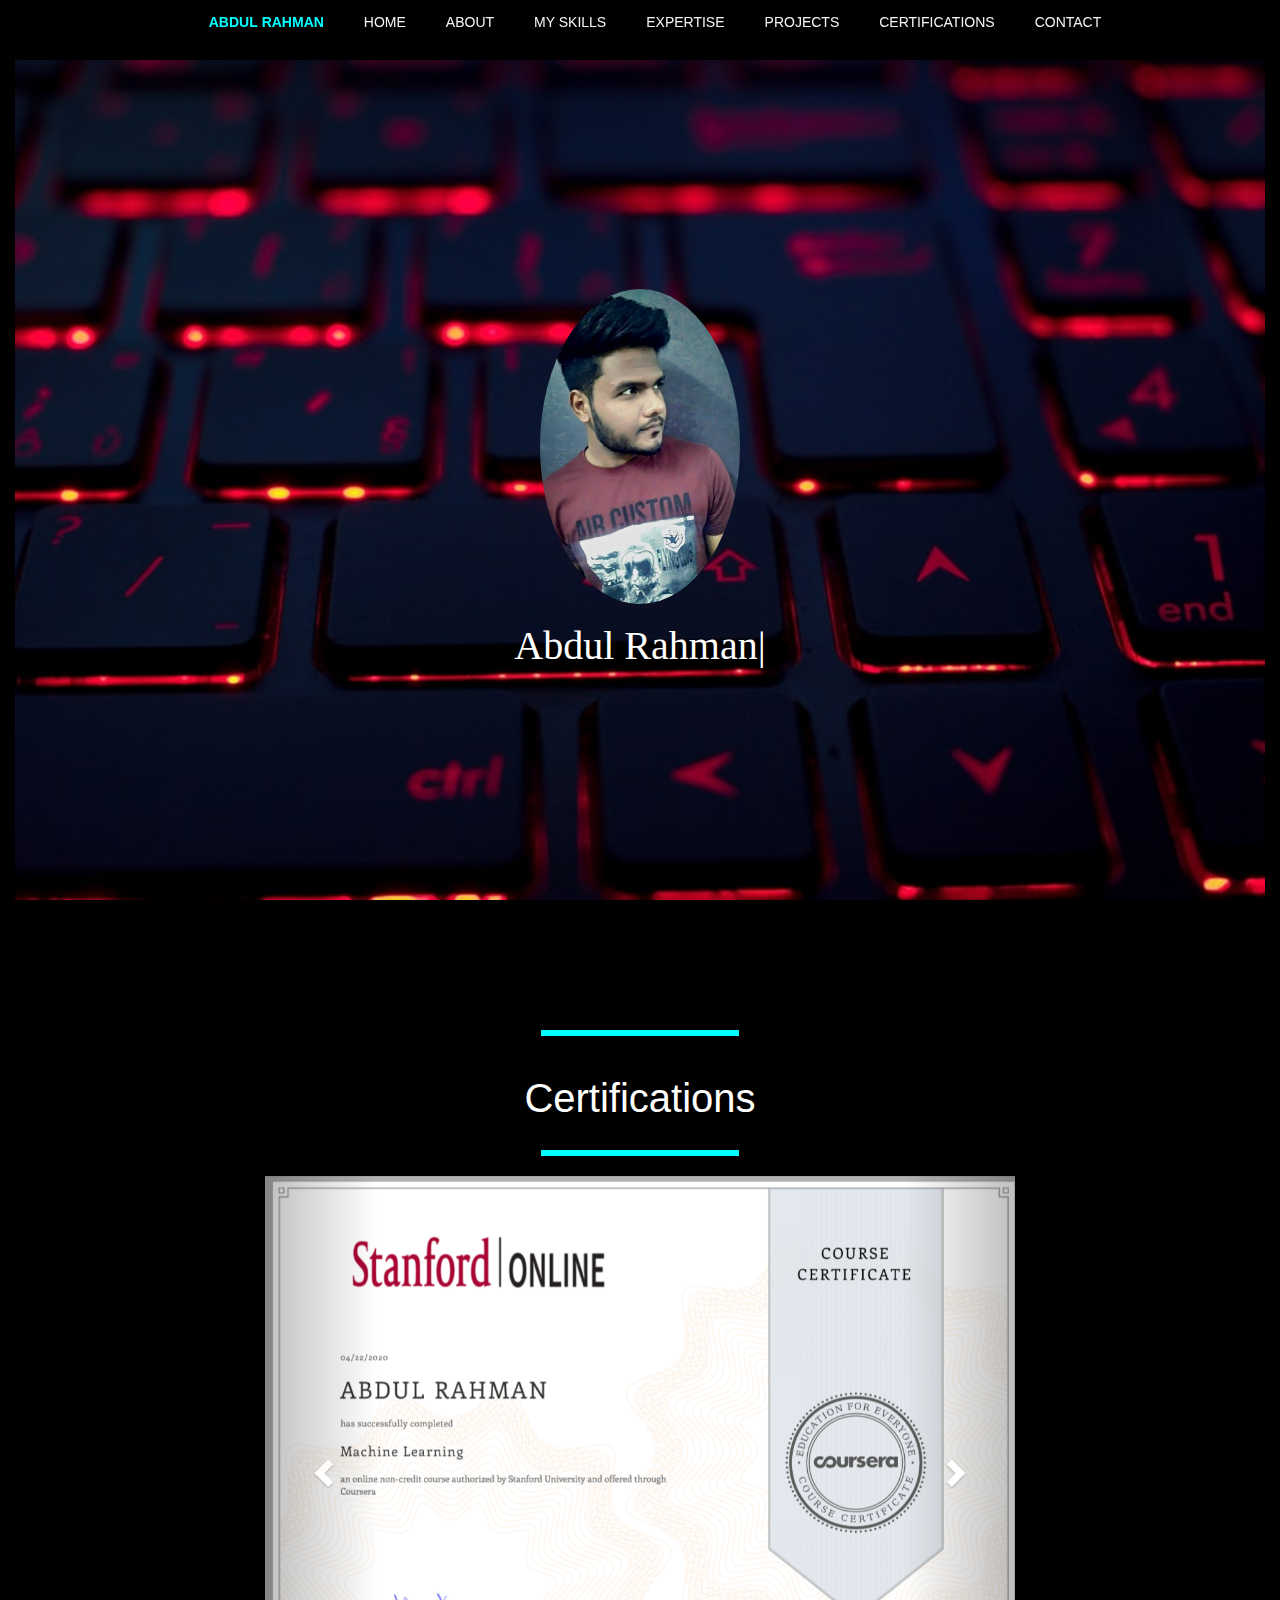
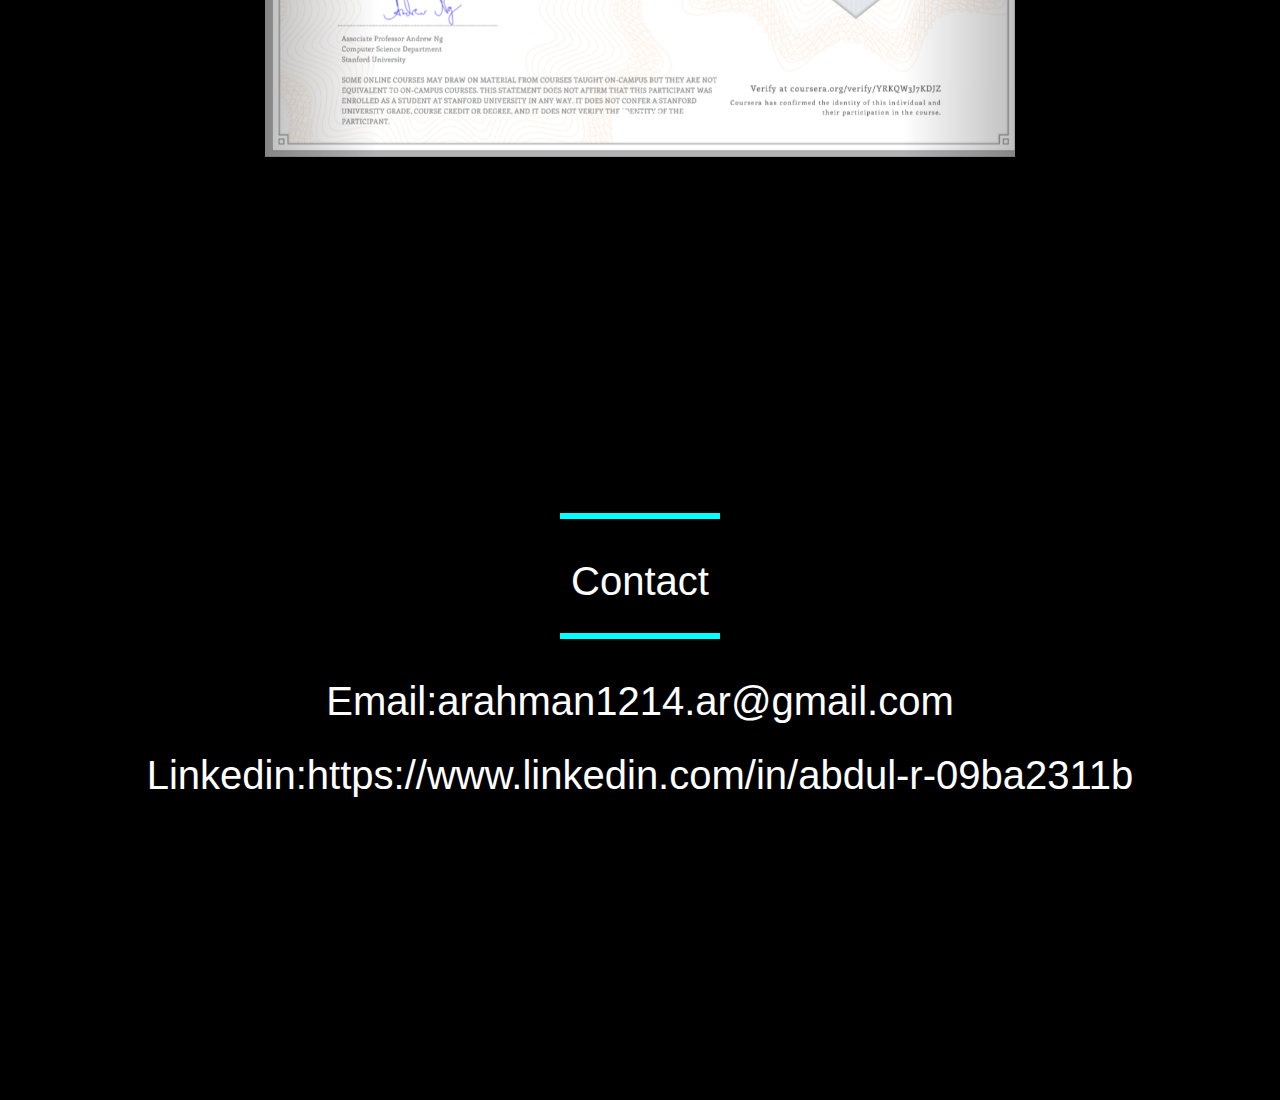
==== index.html @ df68dae1 "first commit" ====
<html>
    <head>
        <link rel="stylesheet" href="https://maxcdn.bootstrapcdn.com/bootstrap/3.4.1/css/bootstrap.min.css">
        <link rel="stylesheet" href="style.css">    
        <script src="https://ajax.googleapis.com/ajax/libs/jquery/3.5.1/jquery.min.js"></script>
        <script src="https://maxcdn.bootstrapcdn.com/bootstrap/3.4.1/js/bootstrap.min.js"></script>
<script>
// To disable right click
document.addEventListener('contextmenu', event => event.preventDefault());

// To disable F12 options
document.onkeypress = function (event) {
event = (event || window.event);
if (event.keyCode == 123) {
return false;
}
}
document.onmousedown = function (event) {
event = (event || window.event);
if (event.keyCode == 123) {
return false;
}
}
document.onkeydown = function (event) {
event = (event || window.event);
if (event.keyCode == 123) {
return false;
}
}

// To To Disable ctrl+c, ctrl+u

jQuery(document).ready(function($){
$(document).keydown(function(event) {
var pressedKey = String.fromCharCode(event.keyCode).toLowerCase();

if (event.ctrlKey && (pressedKey == "c" || pressedKey == "u")) {
alert('Sorry, This Functionality Has Been Disabled!');
//disable key press porcessing
return false;
}
});
});

</script>          
        </head>
        <body>
            <div class="container">
                <nav class="navbar">
                    <ul>
                        <li><p style="color: aqua;font-weight: bold;">ABDUL&nbsp;RAHMAN</p></li>
                        <li><a href="#home">Home</a></li>
                        <li><a href="#about">About</a></li>
                        <li><a href="#myskills">My Skills</a></li>
                        <li><a href="#expertise">Expertise</a></li>
                        <li><a href="#projects">Projects</a></li>
                        <li><a href="#certifications">Certifications</a></li>
                        <li><a href="#contact">Contact</a></li>
                      </ul>
                    </nav>

  <!--Section-1-->
                    <section id="home">
                 
                  <div class ="row">
                    <br>
                    <br>
                    <br>
                    <img src="me7.jpg" width="200" height="200" class="img-responsive" id="img1">
                    
                  </div>
                  <div class="typed_wrap">
                    <h1 style="font-family:'Courgette';"> <span class="type" style="color:white;"></span></h1>
                  </div>
                  <script type="text/javascript" src="typed.js"></script>
                  <script type="text/javascript">
                  var typed = new Typed('.type', {
              strings: ['Abdul Rahman', 'CS Undergrad','Actively Seeking Full-Time Position','Machine Learning','Data Science','Software Development.'],
              typeSpeed:20,
              backSpeed:20,
              loop:true
            });
                  </script>

                </section>
<!--Section-1-->




<!--Section-2-->
                <section id="about">
                <div class="row" id="aboutrow">
                    <br>
                    <br>
                    <br>
                   <center> <hr  style="width:20%;"></center>
                    <h1>About</h1>
                    <center> <hr style="width:20%;"></center>
                    <br>
                    <div class="typed_wrap">
                        <h3 style="font-family:'Courgette';"> <span class="type1" style="color:white;"></span></h3>
                      </div>
                      <script type="text/javascript" src="typed.js"></script>
                      <script type="text/javascript">
                      var typed = new Typed('.type1', {
                  strings: ['Abdul Rahman'],
                  typeSpeed:40,
                  backSpeed:40,
                  loop:true
                });
            </script> 
                    
                   
          <br>
          <h4>FINAL YEAR COMPUTER SCIENCE UNDERGRADUATE</h4>
          <br>
          
          
         
          <center><img src="me7.jpg" width="200" height="200" class="img-responsive"></center>  
          <br>
          <p id="p1">Currently pursuing my BTECH from CVR college of engineering. <br>Former Head of Event and Website management at White Volunteers Foundation
             <br> Open to Full-Time opportunities in Machine Learning, 
             Computer Vision, Data Science and Software Development.</p>
             <br>
          
          </div>
             
                </section>

<!--Section-2-->


<!--Section-3-->
                <section id="myskills">
                    <hr  style="width:12%;">
                    <h1>My Skills</h1>
                  
                    <hr  style="width:12%;">
                  
<br>
<br>

                    <div class="row" id="myskillsmain">
                        <div class="col-sm-4" id="myskills11">
                            <h2><span class="glyphicon glyphicon-chevron-right" style="color:aqua;"></span>Data Science</h2>
                            <h2><span class="glyphicon glyphicon-chevron-right" style="color:aqua;"></span>Machine Learning</h2>
                            <h2><span class="glyphicon glyphicon-chevron-right" style="color:aqua;"></span>Open Cv</h2>
                        </div>
                        <div class="col-sm-4" id="myskills12">
                            <h2><span class="glyphicon glyphicon-chevron-right" style="color:aqua;"></span>NodeJs</h2>
                            <h2><span class="glyphicon glyphicon-chevron-right" style="color:aqua;"></span>ExpressJS</h2>
                            <h2><span class="glyphicon glyphicon-chevron-right" style="color:aqua;"></span>ReactJS</h2>
                        </div>
                        
                        <div class="col-sm-4" id="myskills13">
                            <h2><span class="glyphicon glyphicon-chevron-right" style="color:aqua;"></span>MongoDB</h2>
                            <h2><span class="glyphicon glyphicon-chevron-right" style="color:aqua;"></span>MySql</h2>
                            <h2><span class="glyphicon glyphicon-chevron-right" style="color:aqua;"></span>Firebase</h2>
                        </div>
                    </div>
                   
                   
                    <div class="row" id="myskillsmain2">
                        <div class="col-sm-6" id="myskills21">
                            
                            <br>
                            <center>  <h2>Programming Languages</h2></center>
                             <center> <div class="contentContainer">
                               <div class="progressBar">
                                 <h3>C</h3>
                                 <div class="progressBarContainer">
                                   <div class="progressBarValue value-80"></div>
                                 </div>
                               </div>
                               <div class="progressBar">
                                 <h3>Java</h3>
                                 <div class="progressBarContainer">
                                   <div class="progressBarValue value-90"></div>
                                 </div>
                               </div>
                               <div class="progressBar">
                                 <h3>Python</h3>
                                 <div class="progressBarContainer">
                                   <div class="progressBarValue value-70"></div>
                                 </div>
                               </div>
                             </div>   
                              
                            </center>
                 


                        </div>
                        <div class="col-sm-6" id="myskills22">

                            <br>
                            <center>  <h2>Web Technologies</h2></center>
                            <center><div class="contentContainer">
                             <div class="progressBar">
                               <h3>HTML5</h3>
                               <div class="progressBarContainer">
                                 <div class="progressBarValue value-90"></div>
                               </div>
                             </div>
                             <div class="progressBar">
                               <h3>CSS3</h3>
                               <div class="progressBarContainer">
                                 <div class="progressBarValue value-80"></div>
                               </div>
                             </div>
                             <div class="progressBar">
                               <h3>Javascript</h3>
                               <div class="progressBarContainer">
                                 <div class="progressBarValue value-70"></div>
                               </div>
                             </div>
                           </div>   
                        </center>
                
                
                

                        </div>
                        
                    </div>
                   

                </section>


  <!--Section-3-->   
   


  <!--new section-->
                <section id="expertise">

<br>
<br>
                     <div class="row">
                        <center><hr width="12%"></center> 
                        <center><h1 id="what">What I can Do</h1></center>
                       <center><hr width="12%"></center>
                       <br>
                        <div class="col-sm-4" id="exp1">
                        <center>  <h1>Programming</h1></center>
                        <br> 
                         <center> <img src="prog.jpg" height="120" width="120" class="img-responsive" id="curly"></center>
                          <p id="p1">I am proficient in C/Java coding languages. I have a relatively good exposure to Python too, can switch to any language as per the project requirements.
                          </p>
                        </div>
                        <div class="col-sm-4" id="exp2">
                        <center> <h1>Machine Learning</h1></center> 
                        <br>
                        <center><img src="ml6.gif" height="160" width="160" class="img-responsive" id="curly"></center>
                          <p id="p2">Machine Learning being the science of teaching machines, is my major interest. Would love to welcome any opportunities in ML and DL.I have used ML skills in building my major project
                          </p>
                        </div>
                        <div class="col-sm-4" id="exp3">
                        <center> <h1>Data Science</h1></center> 
                        <br>
                          <center><img src="ds4.gif" height="150" width="200" class="img-responsive" id="curly">  </center>
                          <p id="p3">Most of my Previous and Ongoing projects involve the use of Data Science. Constantly exploring this hot field.
                          </p>
                        </div>
                        
                      </div>
                      <div class="row">
                          <div class="col-sm-6">
  
                              <center><h1>Web Development</h1></center> 
                              <br>
                               <center><img src="bolgapp.jpg" height="140" width="140" class="img-responsive" id="curly"></center>
                               <p id="p4">I can create full stack website using Mean,Express,ReactJs,NodeJS,also i have basic knowledge of Flask to create Api's in python.
                                 The website right here is one of my learning experience in Web development.
                               </p>
                             
                          </div>
                          <div class="col-sm-6">


                            <center><h1>Automation</h1></center> 
                            <br>
                             <center><img src="auto3.gif" height="120" width="120" class="img-responsive" id="curly"></center>
                             <p id="p4">I use Selenium-Python to automate the boring stuff, also in performing web scrapping to create my own datasets for a particualar problem. 
                             </p>
                           

                        </div>

                      </div>
                      

                     </section>

<!--new scetion-->


  <!--Section-4-->
                <section id="projects">
                  <hr  style="width:12%;">
                    <h1>Projects</h1>
                    <hr  style="width:12%;">
                    <br>
                    <div class="row" id="projects1" style="background-color: black;">
                      <div class="col-sm-4" >
                             <h2>Video based attendance Monitoring System</h2>
                             <img src="proj1.png" height="100" width="100">
                      </div><!--1-->
                      <div class="col-sm-4" >
                        <h2>Sales Prediction using Machine Learning</h2>
                        <img src="salespred.png" height="100" width="100">
                      </div><!--2-->
                      <div class="col-sm-4" >
                        <h2>Faculty Feedback Management System</h2>
                        <img src="survey.jpg" height="100" width="100">
                      </div><!--3-->
                    </div>
                    <div class="row" id="projects2" style="background-color: black;">
                      <div class="col-sm-4" >
                        <h2>Blog App using Flask</h2>
                        <img src="bolgapp.jpg" height="100" width="100">
                      </div><!--4-->
                      <div class="col-sm-4" >
                        <h2>Old Image Restoration using OpenCV</h2>
                        <img src="oldimage2.png" height="100" width="100">
                      </div><!--5-->
                      <div class="col-sm-4" >
                        <h2>InstaBot using Selenium</h2>
                        <img src="instabot.jfif" height="100" width="100">
                      </div><!--6-->
                    </div>
                    </div>
                    
                </section>

  <!--Section-4-->              



  <!--Section-5-->
                <section id="certifications">
                    <br>
                    <br>
                    <br>
                    <hr width="15%">
                    <h1>Certifications</h1>
                    <hr width="15%">
       
                    
                    <div class="container1">
                      
                        <div id="myCarousel" class="carousel slide" data-ride="carousel">
                          <!-- Indicators -->
                          <ol class="carousel-indicators">
                            <li data-target="#myCarousel" data-slide-to="0" class="active"></li>
                            <li data-target="#myCarousel" data-slide-to="1"></li>
                            <li data-target="#myCarousel" data-slide-to="2"></li>
                          </ol>
                      
                          <!-- Wrapper for slides -->
                          <div class="carousel-inner">
                            <div class="item active">
                              <img src="Screenshot (164).png" width="750" height="400">
                            </div>
                      
                            <div class="item">
                              <img src="ds (1).jpeg" alt="Chicago" width="750" height="400">
                            </div>
                          
                            <div class="item">
                              <img src="react1.jpeg" alt="New york" width="750" height="400">
                            </div>
                          </div>
                      
                          <!-- Left and right controls -->
                          <a class="left carousel-control" href="#myCarousel" data-slide="prev">
                            <span class="glyphicon glyphicon-chevron-left"></span>
                            <span class="sr-only">Previous</span>
                          </a>
                          <a class="right carousel-control" href="#myCarousel" data-slide="next">
                            <span class="glyphicon glyphicon-chevron-right"></span>
                            <span class="sr-only">Next</span>
                          </a>
                        </div>
                      </div>
       


                </section>

    <!--Section-5-->            


    <!--Section-6-->
                <section id="contact">
                  <hr width="12%">           
                    <h1>Contact</h1>
                    <hr width="12%">
                    <h1>Email:arahman1214.ar@gmail.com</h1>
                    <h1>Linkedin:https://www.linkedin.com/in/abdul-r-09ba2311b</h1>

                      
                </section>

<!--Section-6-->                
              </div>
        </body>
    
</html>
---- style.css ----
* {
  margin: 0;
  padding: 0;
}

body {
  font-family: Arial, Helvetica, sans-serif;
  background-color:black;
  color: #fff;
  height: 100vh;
  line-height: 1.6;
  overflow: hidden;
}

.container {
  width: 100%;
  height: 100%;
  /* CSS Smooth Scroll */
  overflow-y: scroll; 
  scroll-behavior: smooth;
  scroll-snap-type: y mandatory;
}

.lead {
  font-size: 1.5rem;
}

.navbar {
  position: fixed;
  top: 0;
  z-index: 1;
  display: flex;
  width: 100%;
  height: 60px;
  background: rgba(0,0,0,1);
}

.navbar ul {
  display: flex;
  list-style: none;
  width: 100%;
  justify-content: center;
}

.navbar ul li {
  margin: 0 1rem;
  padding: 1rem;
}

.navbar ul li a {
  text-decoration: none;
  text-transform: uppercase;
  color: #f4f4f4;
}

.navbar ul li a:hover {
  color: skyblue;
}

section {
  display: flex;
  flex-direction: column;
  align-items: center;
  justify-content: center;
  text-align: center;
  width: 100%;
  height: 100vh;
 
  /* Scroll Snap */
  scroll-snap-align: center;
}

section h1 {
  font-size: 4rem;
}

/* Section Images */
section#home {
  background: url('banner27.jfif') no-repeat center center/cover;;
}

section#about {
background-color: black;
}


section#expertise {
background-color: black;
}
section#myskills {
 background-color:black;

 
}

section#projects {
  background-color:black;
}

section#certifications {
 background-color: black;
}

section#contact {
  background-color:black;
}



#img1
{
  border-radius: 50%;
  
}

hr
{
  border: 3px solid aqua;
  
}

#myskills11
{
  float:left;
  width:32%;
  background-color:black;
  
  text-align: left;

}
#myskills12
{
  float:left;
  width:32%;
  background-color:black;
  text-align: left;
}
#myskills13
{
  float:left;
  width:32%;
  text-align: left;

}

#myskillsmain
{
  background-color:black;
  width: 100%;
}


/*progress bar skiilsss*/


.contentContainer {
  background:black;
  padding: 20px;
  max-width: 350px;
  min-width: 150px;
  
  border-radius: 10px;
  
}

/*///////////////////////////////////////////////////////
// Progress Bars \\ 
///////////////////////////////////////////////////////*/

.progressBar {
  margin-bottom: 26px;
  margin-bottom: 1.66em;
}

.progressBar h4 {
  font-size: 21px;
  font-size: 1.33em;
  text-transform: none;
  font-family: Arial, Helvetica, sans-serif;
  font-weight: bold;
  margin-bottom: 7px;
  margin-bottom: .33em;
}

.progressBarContainer {
  width: 100%;
  max-width: 350px;
  height: 20px;
  height: 0.66em;
  background: #e6eae3;
  background: rgba(8,102,220,.2);
  overflow: hidden;
  border-radius: 5px;
}

.progressBarValue {
  height: 1.66em;
  float: left;
  background: #0866dc;
  background: rgba(8,102,220,.75);
}

.value-00 { width: 0; }

.value-10 { width: 10%; }

.value-20 { width: 20%; }

.value-30 { width: 30%; }

.value-40 { width: 40%; }

.value-50 { width: 50%; }

.value-60 { width: 60%; }

.value-70 { width: 70%; }

.value-80 { width: 80%; }

.value-90 { width: 90%; }

.value-100 { width: 100%; }

#myskillsmain2
{
  width:100%;
  
}
#caro1
{
  width: 100;
}
#projects1
{
  width: 100%;
}

#projects2
{
  width: 100%;
}

#projects3
{
  width: 100%;
}
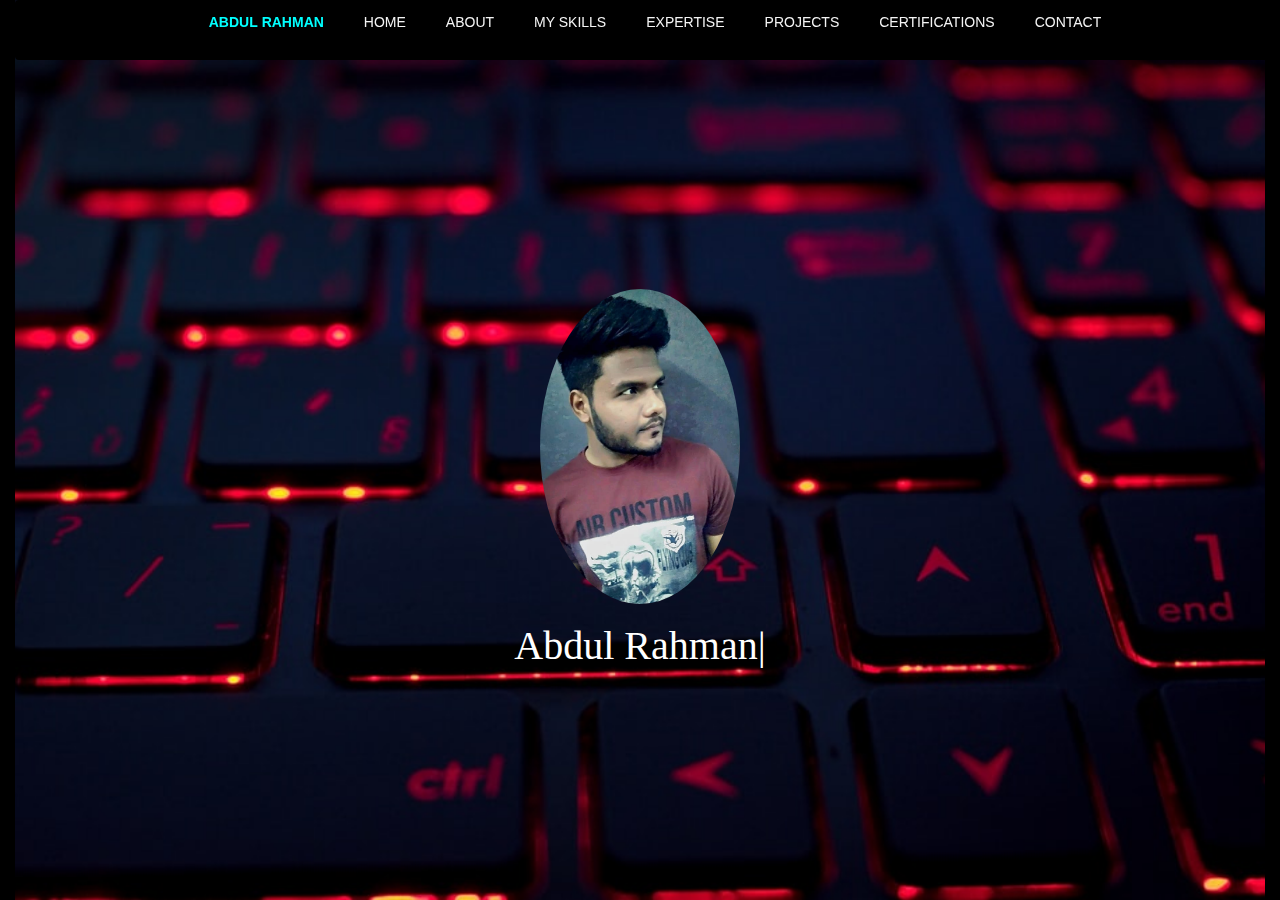
==== commit 47a170fc: "Update index.html" ====
--- a/index.html
+++ b/index.html
@@ -332,7 +332,7 @@
                         <img src="instabot.jfif" height="100" width="100">
                       </div><!--6-->
                     </div>
-                    </div>
+ 
                     
                 </section>
 
@@ -409,4 +409,4 @@
               </div>
         </body>
     
-</html>+</html>
